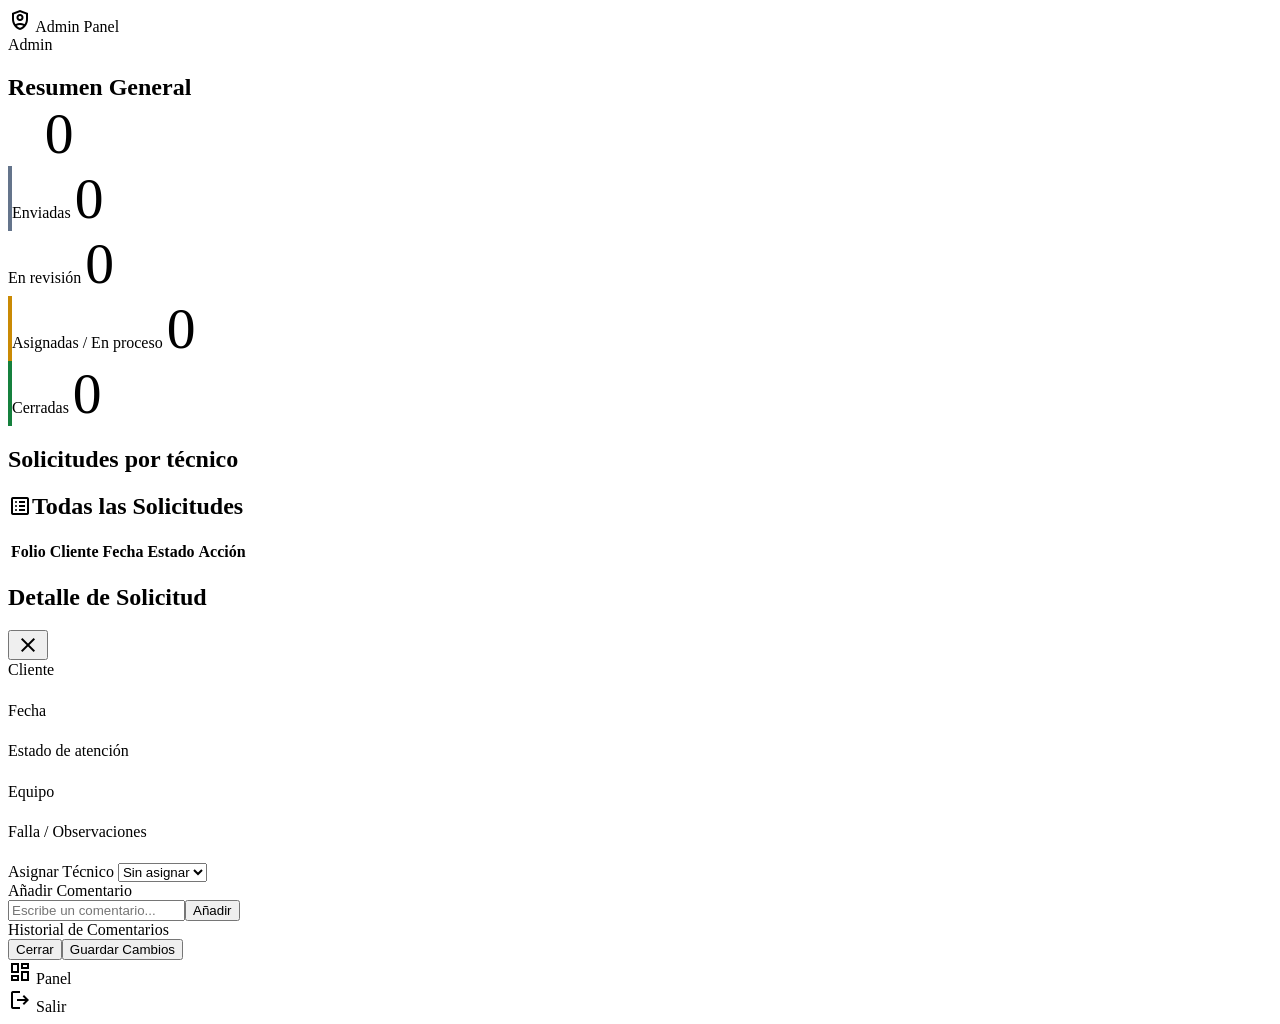
==== admin.html @ ce166efc "adding integrated version" ====
<!DOCTYPE html>
<html lang="es">
<head>
    <meta charset="utf-8"/>
    <meta content="width=device-width, initial-scale=1.0" name="viewport"/>
    <title>Panel Administrador | Cook &amp; Chill</title>
    <link href="https://fonts.googleapis.com/css2?family=Space+Grotesk:wght@300;400;500;600;700;900&amp;family=Inter:wght@300;400;500;600;700&amp;display=swap" rel="stylesheet"/>
    <link href="https://fonts.googleapis.com/css2?family=Material+Symbols+Outlined:wght,FILL@100..700,0..1&amp;display=swap" rel="stylesheet"/>
    <link rel="stylesheet" href="./assets/css/styles.css">
    <style>
        .header--app { position: sticky; top: 0; z-index: 50; }
    </style>
</head>
<body style="background-color: var(--color-background);">
    <header class="header header--app">
        <div class="header__inner container">
            <div class="header__brand">
                <span class="material-symbols-outlined" style="color: var(--color-primary);">shield_person</span>
                <span class="header__title" style="font-size: var(--text-lg); margin-left: var(--space-2);">Admin Panel</span>
            </div>
            <div class="header__actions" style="display: flex;">
                <span class="badge badge--gray-active" id="admin-name">Admin</span>
            </div>
        </div>
    </header>

    <main class="app-container">
        <div id="demo-json-banner" class="dashboard-card" style="display: none; margin-bottom: var(--space-4); padding: var(--space-4); background: #fef9c3; border: 1px solid #eab308; color: #713f12; font-size: 1.3rem; line-height: 1.45;">
            <strong>Solicitudes de demostración</strong> — Se muestran automáticamente los datos de <code style="background: rgba(255,255,255,0.6); padding: 0.1rem 0.4rem; border-radius: var(--radius-sm);">assets/data/demo-solicitudes.json</code> junto con las tuyas guardadas en el navegador. Los folios <strong>SOL-DEMO-</strong>* no se pueden editar aquí. Sin HTTP (servidor local) el archivo puede no cargarse.
        </div>
        <!-- Métricas -->
        <h2 class="form-label" style="margin-bottom: var(--space-4);">Resumen General</h2>
        <div class="dashboard-grid dashboard-grid--metrics" style="margin-bottom: var(--space-8);">
            <div class="dashboard-card dashboard-card--primary">
                <span class="form-label" style="color: rgba(255,255,255,0.8);">Total</span>
                <span class="dashboard-card__title" style="font-size: 3.6rem;" id="metric-total">0</span>
            </div>
            <div class="dashboard-card" style="border-left: 4px solid #64748b;">
                <span class="form-label">Enviadas</span>
                <span class="dashboard-card__title" style="font-size: 3.6rem;" id="metric-enviadas">0</span>
            </div>
            <div class="dashboard-card" style="border-left: 4px solid var(--color-error);">
                <span class="form-label">En revisión</span>
                <span class="dashboard-card__title" style="font-size: 3.6rem;" id="metric-en_revision">0</span>
            </div>
            <div class="dashboard-card" style="border-left: 4px solid #ca8a04;">
                <span class="form-label">Asignadas / En proceso</span>
                <span class="dashboard-card__title" style="font-size: 3.6rem;" id="metric-asignadas_proceso">0</span>
            </div>
            <div class="dashboard-card" style="border-left: 4px solid #15803d;">
                <span class="form-label">Cerradas</span>
                <span class="dashboard-card__title" style="font-size: 3.6rem;" id="metric-cerradas">0</span>
            </div>
        </div>

        <h2 class="form-label" style="margin-bottom: var(--space-4);">Solicitudes por técnico</h2>
        <div id="por-tecnico-wrap" class="dashboard-grid" style="margin-bottom: var(--space-8);"></div>

        <!-- Tabla Solicitudes -->
        <div class="dashboard-card">
            <div class="dashboard-card__header" style="justify-content: space-between;">
                <div style="display: flex; align-items: center; gap: var(--space-2);">
                    <span class="material-symbols-outlined" style="color: var(--color-primary);">list_alt</span>
                    <h2 class="dashboard-card__title">Todas las Solicitudes</h2>
                </div>
            </div>
            <div class="table-container">
                <table class="table">
                    <thead class="table__head">
                        <tr>
                            <th class="table__th">Folio</th>
                            <th class="table__th">Cliente</th>
                            <th class="table__th">Fecha</th>
                            <th class="table__th">Estado</th>
                            <th class="table__th">Acción</th>
                        </tr>
                    </thead>
                    <tbody class="table__body" id="solicitudes-tbody">
                        <!-- Llenado con JS -->
                    </tbody>
                </table>
            </div>
        </div>
    </main>

    <!-- Modal Detalles -->
    <div class="modal-overlay" id="modal-detalle">
        <div class="modal">
            <div class="modal__header">
                <h2 class="modal__title">Detalle de Solicitud <span id="modal-id" style="color: var(--color-primary);"></span></h2>
                <button class="modal__close material-symbols-outlined" onclick="UI.closeModal('modal-detalle')">close</button>
            </div>
            
            <div class="form-grid">
                <div class="form-group">
                    <label class="form-label">Cliente</label>
                    <p id="modal-cliente" style="font-weight: 500; font-size: 1.4rem;"></p>
                </div>
                <div class="form-group">
                    <label class="form-label">Fecha</label>
                    <p id="modal-fecha" style="font-weight: 500; font-size: 1.4rem;"></p>
                </div>
                <div class="form-group">
                    <label class="form-label">Estado de atención</label>
                    <p id="modal-estado-atencion" style="font-weight: 600; font-size: 1.4rem; color: var(--color-primary);"></p>
                </div>
                <div class="form-group form-group--full">
                    <label class="form-label">Equipo</label>
                    <p id="modal-equipo" style="font-weight: 700; font-size: 1.4rem; color: var(--color-secondary);"></p>
                </div>
                <div class="form-group form-group--full">
                    <label class="form-label">Falla / Observaciones</label>
                    <p id="modal-observaciones" style="font-weight: 400; font-size: 1.4rem; color: var(--color-zinc-600);"></p>
                </div>

                <div class="form-group form-group--full" id="modal-gps-group" style="display: none;">
                    <label class="form-label">Ubicación GPS</label>
                    <div id="modal-gps-container" style="background: var(--color-zinc-100); padding: var(--space-2); border-radius: var(--radius-md); font-size: 1.2rem; color: var(--color-zinc-700);"></div>
                </div>

                <div class="form-group form-group--full" id="modal-specs-group" style="display: none;">
                    <label class="form-label">Especificaciones Adicionales</label>
                    <div id="modal-specs" style="display: grid; grid-template-columns: 1fr 1fr; gap: 0.5rem; background: var(--color-zinc-50); padding: var(--space-3); border-radius: var(--radius-md); font-size: 1.2rem; color: var(--color-zinc-700);"></div>
                </div>

                <div class="form-group form-group--full" id="modal-fotos-group" style="display: none;">
                    <label class="form-label">Evidencia Fotográfica</label>
                    <div id="modal-fotos" style="display: flex; gap: var(--space-2); overflow-x: auto; padding-bottom: var(--space-2);"></div>
                </div>
                
                <hr class="form-group--full" style="border: none; border-top: 1px solid var(--color-zinc-200); margin: var(--space-4) 0;">
                
                <div class="form-group">
                    <label class="form-label form-label--primary">Asignar Técnico</label>
                    <select id="modal-tecnico" class="form-input form-select">
                        <option value="">Sin asignar</option>
                        <!-- Llenado con JS -->
                    </select>
                </div>
                
                <div class="form-group form-group--full">
                    <label class="form-label form-label--primary">Añadir Comentario</label>
                    <div style="display: flex; gap: var(--space-2);">
                        <input type="text" id="modal-nuevo-comentario" class="form-input" placeholder="Escribe un comentario...">
                        <button id="btn-add-comment" class="button button--primary">Añadir</button>
                    </div>
                </div>

                <div class="form-group form-group--full">
                    <label class="form-label">Historial de Comentarios</label>
                    <div id="modal-comentarios-list" style="background: var(--color-zinc-50); border: 1px solid var(--color-zinc-200); border-radius: var(--radius-lg); padding: var(--space-4); max-height: 20rem; overflow-y: auto;">
                        <!-- JS -->
                    </div>
                </div>
                
                <div class="form-group--full" style="display: flex; justify-content: space-between; gap: var(--space-4); margin-top: var(--space-4);">
                    <button type="button" id="btn-download-pdf-admin" class="button button--secondary" style="display: none; align-items: center; gap: 0.5rem; background-color: var(--color-zinc-800); color: white;"><span class="material-symbols-outlined">download</span> Descargar PDF</button>
                    <div style="display: flex; gap: var(--space-4);">
                        <button class="button button--white" onclick="UI.closeModal('modal-detalle')">Cerrar</button>
                        <button id="btn-save-asignacion" class="button button--primary button--primary-shadow">Guardar Cambios</button>
                    </div>
                </div>
            </div>
        </div>
    </div>

    <!-- BottomNavBar -->
    <nav class="bottom-nav">
        <div class="bottom-nav__item bottom-nav__item--active">
            <span class="material-symbols-outlined bottom-nav__icon">dashboard</span>
            <span class="bottom-nav__label">Panel</span>
        </div>
        <div class="bottom-nav__item" id="nav-logout">
            <span class="material-symbols-outlined bottom-nav__icon">logout</span>
            <span class="bottom-nav__label">Salir</span>
        </div>
    </nav>

    <script src="./assets/js/app.js"></script>
    <script src="./assets/js/demo-json-loader.js"></script>
    <script src="./assets/js/solicitudes.js"></script>
    <script src="./assets/js/ui.js"></script>
    <script>
        document.addEventListener('DOMContentLoaded', async () => {
            await window.CC_demoJsonReady;

            const session = db.requireAuth('ADMIN');
            if (!session) return;

            const banner = document.getElementById('demo-json-banner');
            if (banner && SolicitudesManager.esDemoArchivoCargado()) {
                banner.style.display = 'block';
            }

            document.getElementById('admin-name').textContent = session.nombre;

            let currentSolId = null;

            function renderPorTecnico() {
                const wrap = document.getElementById('por-tecnico-wrap');
                if (!wrap) return;
                UI.clearElement(wrap);
                const usuariosList = Array.isArray(db.get(DB_KEYS.USUARIOS)) ? db.get(DB_KEYS.USUARIOS) : [];
                const tecnicos = usuariosList.filter((u) => u.rol === 'TECNICO');
                const all = SolicitudesManager.getAll();
                if (tecnicos.length === 0) {
                    const p = document.createElement('p');
                    p.className = 'form-label';
                    p.style.color = 'var(--color-zinc-500)';
                    p.textContent = 'No hay técnicos registrados.';
                    wrap.appendChild(p);
                    return;
                }
                tecnicos.forEach((t) => {
                    const asignadas = all.filter((s) => String(s.tecnico_id) === String(t.id));
                    const card = document.createElement('div');
                    card.className = 'dashboard-card';
                    const h3 = document.createElement('h3');
                    h3.className = 'dashboard-card__title';
                    h3.textContent = t.nombre;
                    const count = document.createElement('p');
                    count.style.fontSize = '1.4rem';
                    count.style.margin = '0';
                    count.textContent = `Asignadas: ${asignadas.length}`;
                    const ul = document.createElement('ul');
                    ul.style.fontSize = '1.2rem';
                    ul.style.margin = '0';
                    ul.style.paddingLeft = '1.6rem';
                    asignadas.slice(0, 8).forEach((s) => {
                        const li = document.createElement('li');
                        li.textContent = `${s.id} — ${s.cliente} (${UI.formatEstadoAtencion(s.estado)})`;
                        ul.appendChild(li);
                    });
                    card.appendChild(h3);
                    card.appendChild(count);
                    card.appendChild(ul);
                    wrap.appendChild(card);
                });
            }

            function loadDashboard() {
                SolicitudesManager.promoteEnviasARevision();
                const metrics = SolicitudesManager.getMetrics();
                UI.renderMetrics(metrics, 'metric');
                const solicitudes = SolicitudesManager.getAll();
                UI.renderSolicitudesTable('solicitudes-tbody', solicitudes, openDetalle);
                renderPorTecnico();
            }

            function fillTecnicosSelect(select, sol) {
                UI.clearElement(select);
                const def = document.createElement('option');
                def.value = '';
                def.textContent = 'Sin asignar';
                select.appendChild(def);
                const usuariosList = Array.isArray(db.get(DB_KEYS.USUARIOS)) ? db.get(DB_KEYS.USUARIOS) : [];
                const tecnicos = usuariosList.filter((u) => u.rol === 'TECNICO');
                tecnicos.forEach((t) => {
                    const opt = document.createElement('option');
                    opt.value = String(t.id);
                    opt.textContent = t.nombre;
                    if (String(sol.tecnico_id) === String(t.id)) opt.selected = true;
                    select.appendChild(opt);
                });
            }

            function openDetalle(sol) {
                currentSolId = sol.id;
                UI.fillModalData(sol, 'modal');
                const select = document.getElementById('modal-tecnico');
                fillTecnicosSelect(select, sol);
                renderComentarios(sol.comentarios);

                const btnPdf = document.getElementById('btn-download-pdf-admin');
                if (sol.pdf_document) {
                    btnPdf.style.display = 'flex';
                    btnPdf.onclick = () => UI.downloadSolicitudPdf(sol.pdf_document, sol);
                } else {
                    btnPdf.style.display = 'none';
                }

                UI.openModal('modal-detalle');
            }

            function renderComentarios(comentarios) {
                const list = document.getElementById('modal-comentarios-list');
                UI.clearElement(list);
                if (!comentarios || comentarios.length === 0) {
                    const p = document.createElement('p');
                    p.style.color = 'var(--color-zinc-400)';
                    p.style.fontSize = '1.2rem';
                    p.textContent = 'No hay comentarios';
                    list.appendChild(p);
                    return;
                }
                comentarios.forEach((c) => {
                    const block = document.createElement('div');
                    block.style.marginBottom = '1rem';
                    block.style.borderBottom = '1px solid var(--color-zinc-200)';
                    block.style.paddingBottom = '0.5rem';
                    const meta = document.createElement('div');
                    meta.style.fontSize = '1rem';
                    meta.style.color = 'var(--color-zinc-500)';
                    const strong = document.createElement('strong');
                    strong.style.color = 'var(--color-primary)';
                    strong.textContent = c.autor;
                    meta.appendChild(strong);
                    meta.appendChild(document.createTextNode(' — ' + c.fecha));
                    const body = document.createElement('div');
                    body.style.fontSize = '1.4rem';
                    body.style.color = 'var(--color-zinc-800)';
                    body.textContent = c.texto;
                    block.appendChild(meta);
                    block.appendChild(body);
                    list.appendChild(block);
                });
            }

            document.getElementById('btn-add-comment').addEventListener('click', () => {
                const input = document.getElementById('modal-nuevo-comentario');
                if (input.value.trim() && currentSolId) {
                    if (SolicitudesManager.esSolicitudDemoArchivo(currentSolId)) {
                        UI.showToast('Los folios de demostración (SOL-DEMO-*) vienen del archivo JSON y no se pueden modificar aquí.', true);
                        return;
                    }
                    const ok = SolicitudesManager.addComentario(currentSolId, input.value.trim(), session.nombre);
                    if (!ok) {
                        UI.showToast('No se pudo guardar el comentario.', true);
                        return;
                    }
                    input.value = '';
                    const sol = SolicitudesManager.getById(currentSolId);
                    renderComentarios(sol.comentarios);
                }
            });

            document.getElementById('btn-save-asignacion').addEventListener('click', () => {
                const select = document.getElementById('modal-tecnico');
                const raw = select.value;
                const tecId = raw === '' ? null : Number(raw);
                if (!currentSolId) return;
                if (SolicitudesManager.esSolicitudDemoArchivo(currentSolId)) {
                    UI.showToast('Los folios SOL-DEMO-* son solo lectura (archivo demo-solicitudes.json).', true);
                    return;
                }
                const sol = SolicitudesManager.getById(currentSolId);
                const updateData = { tecnico_id: tecId };
                if (tecId !== null) {
                    if (sol.estado === 'ENVIADA' || sol.estado === 'EN_REVISION' || sol.estado === 'PENDIENTE') {
                        updateData.estado = 'ASIGNADA';
                    }
                } else if (sol.estado === 'ASIGNADA' || sol.estado === 'EN_PROCESO' || sol.estado === 'ASIGNADO') {
                    updateData.estado = 'EN_REVISION';
                }
                try {
                    SolicitudesManager.update(currentSolId, updateData);
                } catch (err) {
                    UI.showToast('No se pudo guardar. Comprueba el espacio del navegador.', true);
                    return;
                }
                UI.showToast('Cambios guardados.');
                UI.closeModal('modal-detalle');
                loadDashboard();
            });

            loadDashboard();
        });
    </script>
</body>
</html>
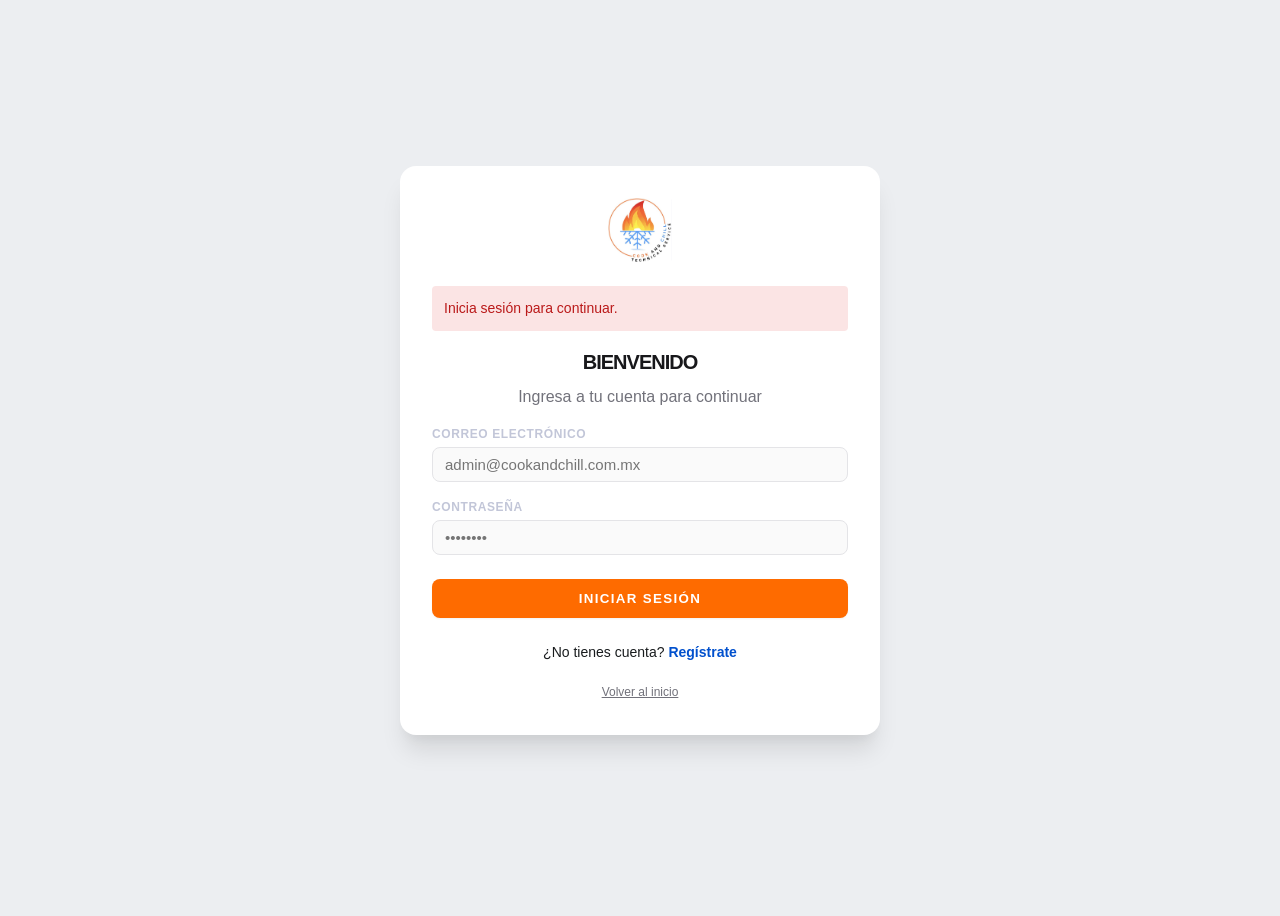
==== commit 0b16a821: "fixing CSS" ====
--- a/admin.html
+++ b/admin.html
@@ -6,7 +6,7 @@
     <title>Panel Administrador | Cook &amp; Chill</title>
     <link href="https://fonts.googleapis.com/css2?family=Space+Grotesk:wght@300;400;500;600;700;900&amp;family=Inter:wght@300;400;500;600;700&amp;display=swap" rel="stylesheet"/>
     <link href="https://fonts.googleapis.com/css2?family=Material+Symbols+Outlined:wght,FILL@100..700,0..1&amp;display=swap" rel="stylesheet"/>
-    <link rel="stylesheet" href="./assets/css/styles.css">
+    <link rel="stylesheet" href="./Assets/css/styles.css">
     <style>
         .header--app { position: sticky; top: 0; z-index: 50; }
     </style>
@@ -26,7 +26,7 @@
 
     <main class="app-container">
         <div id="demo-json-banner" class="dashboard-card" style="display: none; margin-bottom: var(--space-4); padding: var(--space-4); background: #fef9c3; border: 1px solid #eab308; color: #713f12; font-size: 1.3rem; line-height: 1.45;">
-            <strong>Solicitudes de demostración</strong> — Se muestran automáticamente los datos de <code style="background: rgba(255,255,255,0.6); padding: 0.1rem 0.4rem; border-radius: var(--radius-sm);">assets/data/demo-solicitudes.json</code> junto con las tuyas guardadas en el navegador. Los folios <strong>SOL-DEMO-</strong>* no se pueden editar aquí. Sin HTTP (servidor local) el archivo puede no cargarse.
+            <strong>Solicitudes de demostración</strong> — Se muestran automáticamente los datos de <code style="background: rgba(255,255,255,0.6); padding: 0.1rem 0.4rem; border-radius: var(--radius-sm);">Assets/data/demo-solicitudes.json</code> junto con las tuyas guardadas en el navegador. Los folios <strong>SOL-DEMO-</strong>* no se pueden editar aquí. Sin HTTP (servidor local) el archivo puede no cargarse.
         </div>
         <!-- Métricas -->
         <h2 class="form-label" style="margin-bottom: var(--space-4);">Resumen General</h2>
@@ -176,10 +176,10 @@
         </div>
     </nav>
 
-    <script src="./assets/js/app.js"></script>
-    <script src="./assets/js/demo-json-loader.js"></script>
-    <script src="./assets/js/solicitudes.js"></script>
-    <script src="./assets/js/ui.js"></script>
+    <script src="./Assets/js/app.js"></script>
+    <script src="./Assets/js/demo-json-loader.js"></script>
+    <script src="./Assets/js/solicitudes.js"></script>
+    <script src="./Assets/js/ui.js"></script>
     <script>
         document.addEventListener('DOMContentLoaded', async () => {
             await window.CC_demoJsonReady;
--- a/Assets/css/styles.css
+++ b/Assets/css/styles.css
@@ -0,0 +1,2168 @@
+/* 
+  ========================================
+  COOK & CHILL - STYLES
+  Architecture: BEM
+  ========================================
+*/
+
+/* --- 1. Variables & Design Tokens --- */
+:root {
+  /* Colors */
+  --color-primary: #0050cd;
+  --color-secondary: #fe6b00;
+  --color-accent-red: #e60000;
+  --color-accent-yellow: #ffcc00;
+  --color-on-error: #ffffff;
+  --color-surface-container-lowest: #ffffff;
+  --color-inverse-primary: #b3c5ff;
+  --color-on-background: #191c1e;
+  --color-outline-variant: #c2c6d8;
+  --color-primary-fixed: #dbe1ff;
+  --color-background: #f7f9fc;
+  --color-secondary-container: #fe6b00;
+  --color-on-primary: #ffffff;
+  --color-surface-bright: #f7f9fc;
+  --color-primary-container: #0050cd;
+  --color-surface-container: #eceef1;
+  --color-on-surface-variant: #424656;
+  --color-surface-variant: #e0e3e6;
+  --color-error: #ba1a1a;
+  --color-on-surface: #191c1e;
+  --color-surface: #f7f9fc;
+
+  /* Zinc Palette (Tailwind approximation) */
+  --color-zinc-50: #fafafa;
+  --color-zinc-100: #f4f4f5;
+  --color-zinc-200: #e4e4e7;
+  --color-zinc-300: #d4d4d8;
+  --color-zinc-400: #a1a1aa;
+  --color-zinc-500: #71717a;
+  --color-zinc-600: #52525b;
+  --color-zinc-700: #3f3f46;
+  --color-zinc-800: #27272a;
+  --color-zinc-900: #18181b;
+  --color-zinc-950: #09090b;
+  --color-white: #ffffff;
+
+  /* Typography */
+  --font-family-sans: 'Inter', sans-serif;
+  --font-family-display: 'Space Grotesk', sans-serif;
+  --font-family-icon: 'Material Symbols Outlined';
+
+  /* Font Sizes (base 10px -> 1rem = 10px) */
+  --text-xs: 1.2rem;
+  --text-sm: 1.4rem;
+  --text-base: 1.6rem;
+  --text-lg: 1.8rem;
+  --text-xl: 2.0rem;
+  --text-2xl: 2.4rem;
+  --text-3xl: 3.0rem;
+  --text-4xl: 3.6rem;
+  --text-5xl: 4.8rem;
+  --text-6xl: 6.0rem;
+
+  /* Spacing */
+  --space-1: 0.4rem;
+  --space-2: 0.8rem;
+  --space-3: 1.2rem;
+  --space-4: 1.6rem;
+  --space-5: 2.0rem;
+  --space-6: 2.4rem;
+  --space-8: 3.2rem;
+  --space-10: 4.0rem;
+  --space-12: 4.8rem;
+  --space-16: 6.4rem;
+  --space-20: 8.0rem;
+  --space-24: 9.6rem;
+
+  /* Landing / layout: mismo margen horizontal en todo el sitio (container, footer, etc.) */
+  --page-gutter-x: var(--space-6);
+
+  /* Border Radius */
+  --radius-sm: 0.2rem;
+  --radius-md: 0.4rem;
+  --radius-lg: 0.8rem;
+  --radius-xl: 1.2rem;
+  --radius-2xl: 1.6rem;
+  --radius-full: 9999px;
+
+  /* Shadows */
+  --shadow-sm: 0 1px 2px 0 rgba(0, 0, 0, 0.05);
+  --shadow-md: 0 4px 6px -1px rgba(0, 0, 0, 0.1), 0 2px 4px -1px rgba(0, 0, 0, 0.06);
+  --shadow-lg: 0 10px 15px -3px rgba(0, 0, 0, 0.1), 0 4px 6px -2px rgba(0, 0, 0, 0.05);
+  --shadow-xl: 0 20px 25px -5px rgba(0, 0, 0, 0.1), 0 10px 10px -5px rgba(0, 0, 0, 0.04);
+  --shadow-2xl: 0 25px 50px -12px rgba(0, 0, 0, 0.25);
+  --shadow-industrial: 4px 4px 0px 0px rgba(254, 107, 0, 0.15);
+
+  /* Transitions */
+  --transition-fast: 150ms ease;
+  --transition-normal: 300ms ease;
+  --transition-slow: 500ms ease;
+  --transition-xslow: 700ms ease;
+}
+
+/* --- 2. Base & Reset --- */
+*, *::before, *::after {
+  box-sizing: border-box;
+  margin: 0;
+  padding: 0;
+}
+
+html {
+  font-size: 62.5%; /* 1rem = 10px */
+  scroll-behavior: smooth;
+}
+
+@media (min-width: 768px) {
+  :root {
+    --page-gutter-x: var(--space-10);
+  }
+}
+
+@media (min-width: 1024px) {
+  :root {
+    --page-gutter-x: var(--space-12);
+  }
+}
+
+body {
+  font-family: var(--font-family-sans);
+  background-color: var(--color-background);
+  color: var(--color-on-background);
+  font-size: var(--text-base);
+  line-height: 1.5;
+  overflow-x: hidden;
+  -webkit-font-smoothing: antialiased;
+}
+
+a {
+  text-decoration: none;
+  color: inherit;
+}
+
+button {
+  background: none;
+  border: none;
+  cursor: pointer;
+  font-family: inherit;
+}
+
+ul, ol {
+  list-style: none;
+}
+
+img {
+  max-width: 100%;
+  display: block;
+}
+
+/* Typography Classes */
+.text-gradient {
+  background: linear-gradient(135deg, var(--color-secondary), var(--color-accent-red));
+  -webkit-background-clip: text;
+  -webkit-text-fill-color: transparent;
+}
+
+.material-symbols-outlined {
+  font-family: var(--font-family-icon);
+  font-weight: normal;
+  font-style: normal;
+  font-size: 2.4rem;
+  line-height: 1;
+  letter-spacing: normal;
+  text-transform: none;
+  display: inline-block;
+  white-space: nowrap;
+  word-wrap: normal;
+  direction: ltr;
+  font-feature-settings: 'liga';
+  -webkit-font-smoothing: antialiased;
+  font-variation-settings: 'FILL' 0, 'wght' 400, 'GRAD' 0, 'opsz' 24;
+}
+
+/* --- 3. Layout --- */
+.container {
+  max-width: 128rem;
+  margin: 0 auto;
+  padding-left: var(--page-gutter-x);
+  padding-right: var(--page-gutter-x);
+  width: 100%;
+}
+
+.grid-cols-2 { display: grid; grid-template-columns: repeat(2, 1fr); }
+.grid-cols-4 { display: grid; grid-template-columns: repeat(4, 1fr); }
+.grid-cols-12 { display: grid; grid-template-columns: repeat(12, 1fr); }
+
+/* --- 4. BEM Components --- */
+
+/* Header */
+.header {
+  background-color: var(--color-white);
+  position: sticky;
+  top: 0;
+  z-index: 50;
+  border-bottom: 1px solid var(--color-zinc-200);
+  box-shadow: var(--shadow-sm);
+  transition: all var(--transition-normal);
+  width: 100%;
+}
+
+.header__inner {
+  display: flex;
+  justify-content: space-between;
+  align-items: center;
+  height: 8rem;
+}
+
+.header__brand {
+  display: flex;
+  align-items: center;
+  gap: var(--space-3);
+  z-index: 20;
+  position: relative;
+}
+
+.header__logo {
+  height: 4rem;
+  width: 4rem;
+  object-fit: contain;
+}
+
+.header__title {
+  font-size: var(--text-lg);
+  font-weight: 900;
+  letter-spacing: -0.05em;
+  color: var(--color-zinc-900);
+  font-family: var(--font-family-display);
+  text-transform: uppercase;
+}
+
+@media (min-width: 768px) {
+  .header__logo { height: 4.8rem; width: 4.8rem; }
+  .header__title { font-size: var(--text-xl); }
+}
+
+.header__nav {
+  display: none;
+}
+
+.header__nav-link {
+  color: var(--color-zinc-600);
+  transition: color var(--transition-fast);
+}
+
+.header__nav-link:hover,
+.header__nav-link--active {
+  color: var(--color-secondary);
+}
+
+.header__nav-link--active {
+  border-bottom: 2px solid var(--color-secondary);
+  padding-bottom: 0.4rem;
+}
+
+.header__actions {
+  display: none;
+}
+
+.header__contact {
+  display: flex;
+  align-items: center;
+  gap: var(--space-2);
+  color: var(--color-primary);
+  font-weight: 700;
+  transition: color var(--transition-fast);
+}
+
+.header__contact:hover {
+  color: var(--color-secondary);
+}
+
+.header__mobile-btn {
+  display: flex;
+  align-items: center;
+  justify-content: center;
+  padding: var(--space-2);
+  color: var(--color-zinc-900);
+  z-index: 20;
+  position: relative;
+  margin-left: auto;
+  background: transparent;
+  border: none;
+  cursor: pointer;
+  border-radius: var(--radius-md);
+}
+
+.header__mobile-btn:hover {
+  background-color: var(--color-zinc-100);
+}
+
+.header__mobile-btn:focus-visible {
+  outline: 2px solid var(--color-secondary);
+  outline-offset: 2px;
+}
+
+.header__mobile-menu {
+  display: none;
+  flex-direction: column;
+  background-color: var(--color-white);
+  border-top: 1px solid var(--color-zinc-200);
+  position: absolute;
+  top: 8rem;
+  left: 0;
+  width: 100%;
+  box-shadow: var(--shadow-lg);
+  z-index: 10;
+  transform-origin: top;
+  transition: all var(--transition-normal);
+}
+
+.header__mobile-menu--active {
+  display: flex;
+}
+
+.header__mobile-nav {
+  display: flex;
+  flex-direction: column;
+  padding: var(--space-6);
+  gap: var(--space-6);
+  font-family: var(--font-family-display);
+  letter-spacing: -0.02em;
+  font-size: var(--text-base);
+  font-weight: 600;
+  text-transform: uppercase;
+}
+
+.header__mobile-link {
+  color: var(--color-zinc-600);
+  border-bottom: 1px solid var(--color-zinc-100);
+  padding-bottom: var(--space-2);
+  transition: color var(--transition-fast);
+}
+
+.header__mobile-link:hover,
+.header__mobile-link--active {
+  color: var(--color-secondary);
+}
+
+.header__mobile-actions {
+  display: flex;
+  flex-direction: column;
+  padding: var(--space-6);
+  gap: var(--space-4);
+  background-color: var(--color-zinc-50);
+  border-top: 1px solid var(--color-zinc-200);
+}
+
+.header__mobile-contact {
+  display: flex;
+  align-items: center;
+  justify-content: center;
+  gap: var(--space-2);
+  color: var(--color-primary);
+  font-weight: 700;
+  font-size: var(--text-lg);
+}
+
+/* Buttons */
+.button {
+  display: inline-flex;
+  align-items: center;
+  justify-content: center;
+  gap: var(--space-2);
+  padding: 1.2rem 2.4rem;
+  border-radius: var(--radius-lg);
+  font-family: var(--font-family-display);
+  text-transform: uppercase;
+  font-weight: 600;
+  letter-spacing: 0.1em;
+  transition: all var(--transition-normal);
+  text-align: center;
+}
+
+.button--primary {
+  background-color: var(--color-secondary);
+  color: var(--color-white);
+  box-shadow: var(--shadow-sm);
+}
+
+.button--primary:hover {
+  background-color: #e66000;
+}
+
+.button--primary-shadow {
+  box-shadow: var(--shadow-industrial);
+}
+
+.button--primary-shadow:hover {
+  transform: translate(0.4rem, 0.4rem);
+  box-shadow: none;
+}
+
+.button--outline {
+  border: 2px solid rgba(255, 255, 255, 0.3);
+  color: var(--color-white);
+  backdrop-filter: blur(4px);
+}
+
+.button--outline:hover {
+  background-color: rgba(255, 255, 255, 0.1);
+}
+
+.button--white {
+  background-color: var(--color-white);
+  color: var(--color-primary);
+  box-shadow: var(--shadow-xl);
+}
+
+.button--white:hover {
+  transform: translateY(-0.4rem);
+  box-shadow: var(--shadow-2xl);
+}
+
+.button--full {
+  width: 100%;
+}
+
+.button--large {
+  padding: 1.6rem 3.2rem;
+  font-size: var(--text-sm);
+}
+
+@media (min-width: 768px) {
+  .button--large {
+    font-size: var(--text-base);
+    padding: 2.0rem 4.8rem;
+  }
+}
+
+/* Hero Section */
+.hero {
+  position: relative;
+  min-height: 50rem;
+  display: flex;
+  align-items: center;
+  overflow: hidden;
+}
+
+@media (min-width: 768px) {
+  .hero { min-height: 70rem; }
+}
+
+@media (min-width: 1024px) {
+  .hero { min-height: 75.1rem; }
+}
+
+.hero__bg {
+  position: absolute;
+  inset: 0;
+  z-index: 0;
+}
+
+.hero__bg-img {
+  width: 100%;
+  height: 100%;
+  object-fit: cover;
+  filter: brightness(0.5);
+}
+
+.hero__bg-overlay {
+  position: absolute;
+  inset: 0;
+  background: linear-gradient(to top, rgba(9, 9, 11, 0.9), transparent);
+}
+
+@media (min-width: 768px) {
+  .hero__bg-overlay {
+    background: linear-gradient(to right, rgba(9, 9, 11, 0.9), rgba(9, 9, 11, 0.4), transparent);
+  }
+}
+
+.hero__content {
+  position: relative;
+  z-index: 10;
+  width: 100%;
+  margin-top: var(--space-12);
+}
+
+@media (min-width: 768px) {
+  .hero__content { margin-top: 0; }
+}
+
+.hero__inner {
+  max-width: 76.8rem;
+  display: flex;
+  flex-direction: column;
+  gap: var(--space-4);
+}
+
+@media (min-width: 768px) {
+  .hero__inner { gap: var(--space-6); }
+}
+
+.hero__tag {
+  color: var(--color-secondary);
+  font-weight: 700;
+  text-transform: uppercase;
+  letter-spacing: 0.1em;
+  border-left: 4px solid var(--color-secondary);
+  padding: 0 var(--space-3);
+  font-size: var(--text-xs);
+}
+
+@media (min-width: 768px) {
+  .hero__tag {
+    letter-spacing: 0.2em;
+    padding: 0 var(--space-4);
+    font-size: var(--text-sm);
+  }
+}
+
+.hero__title {
+  color: var(--color-white);
+  font-family: var(--font-family-display);
+  font-size: 3.6rem;
+  font-weight: 700;
+  line-height: 1.1;
+  text-wrap: balance;
+}
+
+.hero__title-highlight {
+  color: var(--color-secondary);
+}
+
+@media (min-width: 640px) { .hero__title { font-size: 4.8rem; } }
+@media (min-width: 768px) { .hero__title { font-size: 5.6rem; } }
+@media (min-width: 1024px) { .hero__title { font-size: 6.4rem; } }
+
+.hero__desc {
+  color: var(--color-zinc-300);
+  font-size: var(--text-base);
+  margin-top: var(--space-2);
+}
+
+@media (min-width: 768px) {
+  .hero__desc {
+    font-size: var(--text-lg);
+    margin-top: 0;
+  }
+}
+
+@media (min-width: 1024px) {
+  .hero__desc { font-size: var(--text-xl); }
+}
+
+.hero__actions {
+  display: flex;
+  flex-direction: column;
+  gap: var(--space-4);
+  margin-top: var(--space-6);
+  margin-bottom: var(--space-5);
+}
+
+@media (min-width: 640px) {
+  .hero__actions {
+    flex-direction: row;
+    flex-wrap: wrap;
+    align-items: center;
+  }
+}
+
+@media (min-width: 768px) {
+  .hero__actions { margin-top: var(--space-4); margin-bottom: 0; }
+}
+
+/* Brands Section */
+.brands {
+  background-color: var(--color-surface-container-lowest);
+  padding: var(--space-10) 0;
+  border-top: 1px solid rgba(194, 198, 216, 0.3);
+  border-bottom: 1px solid rgba(194, 198, 216, 0.3);
+}
+
+@media (min-width: 768px) {
+  .brands { padding: var(--space-16) 0; }
+}
+
+.brands__title {
+  text-align: center;
+  color: var(--color-outline-variant);
+  font-size: 1.2rem;
+  font-weight: 700;
+  text-transform: uppercase;
+  letter-spacing: 0.1em;
+  margin-bottom: var(--space-8);
+}
+
+@media (min-width: 768px) {
+  .brands__title { margin-bottom: var(--space-10); }
+}
+
+.brands__img-container {
+  display: flex;
+  justify-content: center;
+  align-items: center;
+  padding: 0 var(--space-2);
+  transition: filter var(--transition-slow);
+}
+
+.brands__img {
+  width: 100%;
+  max-width: 89.6rem; /* 4xl */
+  height: auto;
+  object-fit: contain;
+  border-radius: 1.5rem;
+  border: 10px solid var(--color-white);
+  box-shadow: var(--shadow-xl);
+  transition: all var(--transition-normal);
+}
+
+.brands__img:hover {
+  box-shadow: var(--shadow-2xl);
+  transform: scale(1.05);
+}
+
+@media (min-width: 768px) {
+  .brands__img-container { padding: 0; }
+}
+
+/* Equipment Section */
+.equipment {
+  padding: var(--space-16) 0;
+  background-color: var(--color-white);
+}
+
+@media (min-width: 768px) {
+  .equipment { padding: var(--space-24) 0; }
+}
+
+.equipment__header {
+  display: flex;
+  flex-direction: column;
+  align-items: center;
+  text-align: center;
+  margin-bottom: var(--space-10);
+}
+
+@media (min-width: 768px) {
+  .equipment__header { margin-bottom: var(--space-16); }
+}
+
+.equipment__title {
+  font-family: var(--font-family-display);
+  color: var(--color-on-background);
+  font-size: 2.4rem;
+  font-weight: 600;
+  text-transform: uppercase;
+  letter-spacing: -0.02em;
+  margin-bottom: var(--space-3);
+}
+
+@media (min-width: 768px) {
+  .equipment__title { font-size: 3.0rem; margin-bottom: var(--space-4); }
+}
+
+.equipment__divider {
+  width: 6.4rem;
+  height: 0.6rem;
+  background-color: var(--color-secondary);
+  margin-bottom: var(--space-5);
+}
+
+@media (min-width: 768px) {
+  .equipment__divider { width: 8.0rem; margin-bottom: var(--space-6); }
+}
+
+.equipment__desc {
+  max-width: 67.2rem; /* 2xl */
+  color: var(--color-on-surface-variant);
+  font-size: var(--text-sm);
+}
+
+@media (min-width: 768px) {
+  .equipment__desc { font-size: var(--text-base); }
+}
+
+.equipment__catalog-wrap {
+  position: relative;
+}
+
+.equipment__catalog-img-container {
+  background-color: var(--color-zinc-50);
+  border-radius: var(--radius-2xl);
+  padding: var(--space-4);
+  border: 1px solid rgba(194, 198, 216, 0.3);
+  display: flex;
+  justify-content: center;
+  overflow: hidden;
+}
+
+@media (min-width: 768px) {
+  .equipment__catalog-img-container { padding: var(--space-8); }
+}
+
+.equipment__catalog-img {
+  width: 100%;
+  max-width: 89.6rem;
+  height: auto;
+  object-fit: contain;
+  transition: transform var(--transition-slow);
+}
+
+.equipment__catalog-wrap:hover .equipment__catalog-img {
+  transform: scale(1.02);
+}
+
+.equipment__grid {
+  display: grid;
+  grid-template-columns: repeat(2, 1fr);
+  gap: var(--space-3);
+  margin-top: var(--space-6);
+}
+
+@media (min-width: 768px) {
+  .equipment__grid { gap: var(--space-4); margin-top: var(--space-8); }
+}
+
+@media (min-width: 1024px) {
+  .equipment__grid { grid-template-columns: repeat(4, 1fr); }
+}
+
+.equipment__item {
+  background-color: var(--color-surface-container);
+  padding: var(--space-3);
+  border-radius: var(--radius-lg);
+  text-align: center;
+  font-weight: 700;
+  font-size: 1.0rem;
+  text-transform: uppercase;
+  letter-spacing: 0.1em;
+  color: var(--color-zinc-600);
+  display: flex;
+  align-items: center;
+  justify-content: center;
+}
+
+@media (min-width: 768px) {
+  .equipment__item { padding: var(--space-4); font-size: var(--text-xs); }
+}
+
+/* Services Bento: solo vertical; el horizontal lo aporta .container (mismo elemento) */
+.services {
+  padding-top: var(--space-16);
+  padding-bottom: var(--space-16);
+}
+
+@media (min-width: 768px) {
+  .services {
+    padding-top: var(--space-24);
+    padding-bottom: var(--space-24);
+  }
+}
+
+.services__grid {
+  display: grid;
+  grid-template-columns: 1fr;
+  gap: var(--space-8);
+}
+
+@media (min-width: 1024px) {
+  .services__grid {
+    grid-template-columns: repeat(12, 1fr);
+    gap: var(--space-12);
+  }
+}
+
+@media (min-width: 1280px) {
+  .services__grid { gap: var(--space-24); }
+}
+
+.services__info {
+  display: flex;
+  flex-direction: column;
+  justify-content: center;
+  margin-top: var(--space-8);
+  order: 2;
+}
+
+@media (min-width: 1024px) {
+  .services__info { grid-column: span 5; order: 1; margin-top: 0; }
+}
+
+.services__logo {
+  width: 8rem;
+  height: 8rem;
+  margin-bottom: var(--space-6);
+}
+
+@media (min-width: 768px) {
+  .services__logo { width: 9.6rem; height: 9.6rem; margin-bottom: var(--space-8); }
+}
+
+.services__title {
+  font-family: var(--font-family-display);
+  font-size: 2.4rem;
+  font-weight: 600;
+  color: var(--color-on-background);
+  margin-bottom: var(--space-4);
+  line-height: 1.2;
+}
+
+@media (min-width: 768px) {
+  .services__title { font-size: 3.0rem; margin-bottom: var(--space-6); }
+}
+
+.services__divider {
+  width: 6.4rem;
+  height: 0.4rem;
+  background-color: var(--color-secondary);
+  margin-bottom: var(--space-6);
+}
+
+@media (min-width: 768px) {
+  .services__divider { margin-bottom: var(--space-8); }
+}
+
+.services__desc {
+  font-size: var(--text-base);
+  color: var(--color-on-surface-variant);
+  margin-bottom: var(--space-4);
+}
+
+@media (min-width: 768px) {
+  .services__desc { margin-bottom: var(--space-6); }
+}
+
+.services__quote {
+  font-size: var(--text-base);
+  color: var(--color-on-surface-variant);
+  font-style: italic;
+  border-left: 2px solid var(--color-zinc-200);
+  padding-left: var(--space-4);
+  padding-top: var(--space-1);
+  padding-bottom: var(--space-1);
+}
+
+.services__cards {
+  display: grid;
+  grid-template-columns: 1fr;
+  gap: var(--space-4);
+  order: 1;
+}
+
+@media (min-width: 768px) {
+  .services__cards { grid-template-columns: repeat(2, 1fr); gap: var(--space-6); }
+}
+
+@media (min-width: 1024px) {
+  .services__cards { grid-column: span 7; order: 2; }
+}
+
+.card {
+  background-color: var(--color-white);
+  border: 1px solid var(--color-outline-variant);
+  border-radius: var(--radius-xl);
+  padding: var(--space-6);
+  box-shadow: var(--shadow-industrial);
+  display: flex;
+  flex-direction: column;
+  gap: var(--space-4);
+  transition: transform var(--transition-normal);
+}
+
+.card:hover {
+  transform: translateY(-0.4rem);
+}
+
+@media (min-width: 768px) {
+  .card { padding: var(--space-8); }
+}
+
+.card__icon-wrap {
+  width: 4.8rem;
+  height: 4.8rem;
+  display: flex;
+  align-items: center;
+  justify-content: center;
+  border-radius: var(--radius-lg);
+}
+
+.card__icon-wrap--secondary { background-color: rgba(254, 107, 0, 0.1); }
+.card__icon-wrap--red { background-color: rgba(230, 0, 0, 0.1); }
+.card__icon-wrap--white { background-color: rgba(255, 255, 255, 0.1); }
+
+.card__icon { font-size: 3.0rem; }
+.card__icon--secondary { color: var(--color-secondary); }
+.card__icon--red { color: var(--color-accent-red); }
+
+.card__title {
+  font-family: var(--font-family-display);
+  font-size: var(--text-lg);
+  font-weight: 600;
+  text-transform: uppercase;
+}
+
+@media (min-width: 768px) {
+  .card__title { font-size: var(--text-xl); }
+}
+
+.card__subtitle {
+  color: var(--color-accent-red);
+  font-size: var(--text-xs);
+  font-weight: 700;
+  letter-spacing: -0.05em;
+  text-transform: uppercase;
+  margin-top: -1.2rem;
+}
+
+.card__desc {
+  color: var(--color-on-surface-variant);
+  font-size: var(--text-sm);
+  flex-grow: 1;
+}
+
+.card__link {
+  margin-top: var(--space-4);
+  color: var(--color-primary);
+  font-weight: 600;
+  font-size: 1.4rem;
+  display: flex;
+  align-items: center;
+  gap: var(--space-2);
+  transition: gap var(--transition-fast);
+  width: fit-content;
+}
+
+.card__link:hover {
+  gap: var(--space-4);
+}
+
+.card--dark {
+  background-color: var(--color-zinc-900);
+  color: var(--color-white);
+  border: 1px solid var(--color-zinc-800);
+  box-shadow: none;
+  grid-column: 1 / -1;
+  flex-direction: column;
+  align-items: center;
+  gap: var(--space-6);
+}
+
+@media (min-width: 768px) {
+  .card--dark {
+    flex-direction: row;
+    gap: var(--space-8);
+  }
+}
+
+.card--dark .card__icon-wrap {
+  flex-shrink: 0;
+  width: 6.4rem;
+  height: 6.4rem;
+}
+
+@media (min-width: 768px) {
+  .card--dark .card__icon-wrap { width: 8.0rem; height: 8.0rem; }
+}
+
+.card--dark .card__icon { font-size: 3.6rem; }
+
+.card--dark .card__content {
+  display: flex;
+  flex-direction: column;
+  gap: var(--space-2);
+  text-align: center;
+}
+
+@media (min-width: 768px) {
+  .card--dark .card__content { text-align: left; }
+}
+
+.card--dark .card__title { color: var(--color-white); }
+.card--dark .card__desc { color: var(--color-zinc-400); }
+
+.card--dark .button {
+  flex-shrink: 0;
+  width: 100%;
+}
+
+@media (min-width: 768px) {
+  .card--dark .button { width: auto; }
+}
+
+/* Quality Stats & Case Studies */
+.quality {
+  background-color: var(--color-surface-container);
+  padding: var(--space-16) 0;
+}
+
+@media (min-width: 768px) {
+  .quality { padding: var(--space-24) 0; }
+}
+
+.quality__header {
+  display: flex;
+  flex-direction: column;
+  justify-content: space-between;
+  align-items: flex-start;
+  margin-bottom: var(--space-10);
+  gap: var(--space-8);
+}
+
+@media (min-width: 768px) {
+  .quality__header {
+    flex-direction: row;
+    align-items: flex-end;
+    margin-bottom: var(--space-12);
+    gap: var(--space-6);
+  }
+}
+
+.quality__info {
+  max-width: 67.2rem;
+}
+
+.quality__tag {
+  color: var(--color-secondary);
+  font-weight: 700;
+  text-transform: uppercase;
+  letter-spacing: 0.1em;
+  font-size: 1.0rem;
+}
+
+@media (min-width: 768px) {
+  .quality__tag { font-size: var(--text-xs); }
+}
+
+.quality__title {
+  font-family: var(--font-family-display);
+  font-size: 2.4rem;
+  font-weight: 600;
+  margin-top: var(--space-2);
+}
+
+@media (min-width: 768px) {
+  .quality__title { font-size: 3.0rem; }
+}
+
+.quality__desc {
+  color: var(--color-on-surface-variant);
+  font-size: var(--text-sm);
+  margin-top: var(--space-3);
+}
+
+@media (min-width: 768px) {
+  .quality__desc { font-size: var(--text-base); margin-top: var(--space-4); }
+}
+
+.stats {
+  display: flex;
+  gap: var(--space-4);
+  background-color: var(--color-white);
+  padding: var(--space-4);
+  border-radius: var(--radius-xl);
+  box-shadow: var(--shadow-sm);
+  border: 1px solid rgba(194, 198, 216, 0.1);
+  width: 100%;
+  justify-content: center;
+}
+
+@media (min-width: 768px) {
+  .stats {
+    gap: var(--space-6);
+    padding: var(--space-6);
+    width: auto;
+    justify-content: flex-start;
+  }
+}
+
+.stats__item {
+  text-align: center;
+}
+
+.stats__value {
+  font-size: 2.4rem;
+  font-weight: 900;
+}
+
+@media (min-width: 768px) {
+  .stats__value { font-size: 3.0rem; }
+}
+
+.stats__value--primary { color: var(--color-primary); }
+.stats__value--secondary { color: var(--color-secondary); }
+
+.stats__label {
+  font-size: 0.9rem;
+  text-transform: uppercase;
+  font-weight: 700;
+  color: var(--color-zinc-500);
+  letter-spacing: -0.05em;
+  margin-top: var(--space-1);
+}
+
+@media (min-width: 768px) {
+  .stats__label { font-size: 1.0rem; }
+}
+
+.stats__divider {
+  width: 1px;
+  height: 4.8rem;
+  background-color: rgba(194, 198, 216, 0.3);
+}
+
+.cases {
+  display: grid;
+  grid-template-columns: 1fr;
+  gap: var(--space-6);
+}
+
+@media (min-width: 768px) {
+  .cases { grid-template-columns: repeat(2, 1fr); gap: var(--space-8); }
+}
+
+.case-card {
+  background-color: var(--color-white);
+  border-radius: var(--radius-2xl);
+  overflow: hidden;
+  box-shadow: var(--shadow-md);
+  border: 1px solid rgba(194, 198, 216, 0.2);
+  transition: box-shadow var(--transition-normal);
+}
+
+.case-card:hover {
+  box-shadow: var(--shadow-lg);
+}
+
+.case-card__img-wrap {
+  overflow: hidden;
+}
+
+.case-card__img {
+  width: 100%;
+  height: auto;
+  object-fit: cover;
+  transition: transform var(--transition-xslow);
+}
+
+.case-card:hover .case-card__img {
+  transform: scale(1.05);
+}
+
+.case-card__content {
+  padding: var(--space-5);
+}
+
+@media (min-width: 768px) {
+  .case-card__content { padding: var(--space-6); }
+}
+
+.case-card__title {
+  font-weight: 700;
+  font-size: var(--text-base);
+  text-transform: uppercase;
+  letter-spacing: -0.02em;
+  margin-bottom: var(--space-2);
+}
+
+@media (min-width: 768px) {
+  .case-card__title { font-size: var(--text-lg); }
+}
+
+.case-card__desc {
+  font-size: var(--text-xs);
+  color: var(--color-on-surface-variant);
+  line-height: 1.6;
+}
+
+@media (min-width: 768px) {
+  .case-card__desc { font-size: var(--text-sm); }
+}
+
+/* Technical Excellence */
+.tech {
+  background-color: var(--color-white);
+  padding: var(--space-16) 0;
+  border-top: 1px solid rgba(194, 198, 216, 0.3);
+  border-bottom: 1px solid rgba(194, 198, 216, 0.3);
+}
+
+@media (min-width: 768px) {
+  .tech { padding: var(--space-24) 0; }
+}
+
+.tech__grid {
+  display: grid;
+  grid-template-columns: 1fr;
+  gap: var(--space-12);
+  align-items: center;
+}
+
+@media (min-width: 1024px) {
+  .tech__grid { grid-template-columns: repeat(2, 1fr); gap: var(--space-20); }
+}
+
+.tech__visual {
+  position: relative;
+  order: 2;
+  margin-top: var(--space-8);
+}
+
+@media (min-width: 1024px) {
+  .tech__visual { order: 1; margin-top: 0; }
+}
+
+.tech__img {
+  border-radius: var(--radius-xl);
+  box-shadow: var(--shadow-industrial);
+  width: 100%;
+  aspect-ratio: 4 / 3;
+  object-fit: cover;
+}
+
+@media (min-width: 768px) {
+  .tech__img { aspect-ratio: 1 / 1; }
+}
+
+.tech__badge {
+  position: absolute;
+  bottom: -2.4rem;
+  right: -0.8rem;
+  background-color: var(--color-secondary);
+  padding: var(--space-4);
+  border-radius: var(--radius-lg);
+  color: var(--color-white);
+  font-family: var(--font-family-display);
+  box-shadow: var(--shadow-xl);
+  z-index: 10;
+}
+
+@media (min-width: 768px) {
+  .tech__badge { right: -2.4rem; padding: var(--space-6); }
+}
+
+.tech__badge-title {
+  display: block;
+  font-size: var(--text-lg);
+  line-height: 1.2;
+}
+
+@media (min-width: 768px) {
+  .tech__badge-title { font-size: var(--text-2xl); }
+}
+
+.tech__badge-subtitle {
+  display: block;
+  font-size: 1.0rem;
+  font-family: var(--font-family-sans);
+  text-transform: uppercase;
+  font-weight: 700;
+  letter-spacing: 0.1em;
+  margin-top: var(--space-1);
+}
+
+@media (min-width: 768px) {
+  .tech__badge-subtitle { font-size: var(--text-sm); }
+}
+
+.tech__content {
+  display: flex;
+  flex-direction: column;
+  gap: var(--space-6);
+  order: 1;
+}
+
+@media (min-width: 768px) {
+  .tech__content { gap: var(--space-8); }
+}
+
+@media (min-width: 1024px) {
+  .tech__content { order: 2; }
+}
+
+.tech__header {
+  display: flex;
+  flex-direction: column;
+  gap: var(--space-4);
+}
+
+.tech__title {
+  font-family: var(--font-family-display);
+  line-height: 1.2;
+  font-size: 3.0rem;
+  color: var(--color-zinc-900);
+}
+
+@media (min-width: 768px) {
+  .tech__title { font-size: 3.6rem; }
+}
+
+.tech__desc {
+  color: var(--color-on-surface-variant);
+  font-size: var(--text-base);
+  line-height: 1.6;
+}
+
+@media (min-width: 768px) {
+  .tech__desc { font-size: var(--text-lg); }
+}
+
+.tech__list {
+  display: flex;
+  flex-direction: column;
+  gap: var(--space-5);
+  margin-top: var(--space-2);
+}
+
+@media (min-width: 768px) {
+  .tech__list { gap: var(--space-6); }
+}
+
+.tech__item {
+  display: flex;
+  align-items: flex-start;
+  gap: var(--space-4);
+}
+
+.tech__icon-wrap {
+  background-color: rgba(254, 107, 0, 0.1);
+  padding: var(--space-2);
+  border-radius: var(--radius-lg);
+  margin-top: var(--space-1);
+  flex-shrink: 0;
+}
+
+.tech__icon {
+  color: var(--color-secondary);
+}
+
+.tech__item-title {
+  font-family: var(--font-family-sans);
+  font-size: var(--text-base);
+  font-weight: 600;
+  margin-bottom: var(--space-1);
+  color: var(--color-zinc-900);
+}
+
+@media (min-width: 768px) {
+  .tech__item-title { font-size: var(--text-lg); }
+}
+
+.tech__item-desc {
+  font-size: var(--text-sm);
+  color: var(--color-on-surface-variant);
+}
+
+@media (min-width: 768px) {
+  .tech__item-desc { font-size: var(--text-base); }
+}
+
+/* CTA Section */
+.cta {
+  padding: var(--space-20) 0;
+  background-color: var(--color-primary);
+  overflow: hidden;
+  position: relative;
+}
+
+@media (min-width: 768px) {
+  .cta { padding: var(--space-24) 0; }
+}
+
+.cta__bg {
+  position: absolute;
+  inset: 0;
+  opacity: 0.1;
+  pointer-events: none;
+}
+
+.cta__grid {
+  display: grid;
+  grid-template-columns: repeat(6, 1fr);
+  height: 100%;
+}
+
+@media (min-width: 768px) {
+  .cta__grid { grid-template-columns: repeat(12, 1fr); }
+}
+
+.cta__grid-line {
+  border-right: 1px solid rgba(255, 255, 255, 0.2);
+}
+
+.cta__grid-line--hidden-mobile {
+  display: none;
+}
+
+@media (min-width: 768px) {
+  .cta__grid-line--hidden-mobile { display: block; }
+}
+
+.cta__inner {
+  max-width: 89.6rem;
+  margin: 0 auto;
+  position: relative;
+  z-index: 10;
+  text-align: center;
+}
+
+.cta__icon-wrap {
+  width: 6.4rem;
+  height: 6.4rem;
+  margin: 0 auto var(--space-6);
+  background-color: rgba(255, 255, 255, 0.2);
+  border-radius: var(--radius-xl);
+  display: flex;
+  align-items: center;
+  justify-content: center;
+  color: var(--color-white);
+  box-shadow: var(--shadow-lg);
+  backdrop-filter: blur(4px);
+}
+
+@media (min-width: 768px) {
+  .cta__icon-wrap {
+    width: 8.0rem;
+    height: 8.0rem;
+    margin-bottom: var(--space-8);
+  }
+}
+
+.cta__icon {
+  font-size: 3.6rem !important;
+}
+
+@media (min-width: 768px) {
+  .cta__icon { font-size: 4.8rem !important; }
+}
+
+.cta__title {
+  font-family: var(--font-family-display);
+  font-weight: 700;
+  font-size: 3.0rem;
+  color: var(--color-white);
+  margin-bottom: var(--space-4);
+}
+
+@media (min-width: 768px) {
+  .cta__title { font-size: 4.8rem; margin-bottom: var(--space-6); }
+}
+
+.cta__desc {
+  color: var(--color-white);
+  font-size: var(--text-base);
+  margin-bottom: var(--space-8);
+  opacity: 0.9;
+  max-width: 67.2rem;
+  margin-left: auto;
+  margin-right: auto;
+}
+
+@media (min-width: 768px) {
+  .cta__desc { font-size: var(--text-lg); margin-bottom: var(--space-12); }
+}
+
+@media (min-width: 1024px) {
+  .cta__desc { font-size: var(--text-xl); }
+}
+
+.cta__actions {
+  display: flex;
+  flex-direction: column;
+  justify-content: center;
+  gap: var(--space-4);
+}
+
+@media (min-width: 640px) {
+  .cta__actions { flex-direction: row; gap: var(--space-6); }
+}
+
+/* Footer */
+.footer {
+  background-color: var(--color-zinc-950);
+  color: var(--color-white);
+  width: 100%;
+  border-top: 1px solid var(--color-zinc-800);
+}
+
+.footer__main {
+  display: flex;
+  flex-direction: column;
+  padding-top: var(--space-12);
+  padding-bottom: var(--space-12);
+  padding-left: var(--page-gutter-x);
+  padding-right: var(--page-gutter-x);
+  gap: var(--space-10);
+}
+
+@media (min-width: 768px) {
+  .footer__main {
+    padding-top: var(--space-16);
+    padding-bottom: var(--space-16);
+    gap: var(--space-12);
+  }
+}
+
+@media (min-width: 1024px) {
+  .footer__main { flex-direction: row; justify-content: space-between; align-items: flex-start; }
+}
+
+.footer__info {
+  display: flex;
+  flex-direction: column;
+  gap: var(--space-6);
+  width: 100%;
+}
+
+@media (min-width: 1024px) {
+  .footer__info { max-width: 38.4rem; }
+}
+
+.footer__brand {
+  display: flex;
+  align-items: center;
+  gap: var(--space-3);
+}
+
+.footer__logo {
+  height: 4.0rem;
+  width: 4.0rem;
+  background-color: var(--color-white);
+  border-radius: var(--radius-md);
+  padding: var(--space-1);
+}
+
+@media (min-width: 768px) {
+  .footer__logo { height: 4.8rem; width: 4.8rem; }
+}
+
+.footer__title {
+  font-size: var(--text-xl);
+  font-weight: 900;
+  letter-spacing: -0.05em;
+  font-family: var(--font-family-display);
+  text-transform: uppercase;
+}
+
+@media (min-width: 768px) {
+  .footer__title { font-size: var(--text-2xl); }
+}
+
+.footer__desc {
+  color: var(--color-zinc-400);
+  font-size: var(--text-sm);
+  line-height: 1.6;
+}
+
+.footer__contact {
+  display: flex;
+  flex-direction: column;
+  gap: var(--space-3);
+  margin-top: var(--space-2);
+}
+
+@media (min-width: 768px) {
+  .footer__contact { margin-top: var(--space-4); }
+}
+
+.footer__contact-link {
+  display: flex;
+  align-items: center;
+  gap: var(--space-3);
+  color: var(--color-zinc-300);
+  transition: color var(--transition-fast);
+  width: fit-content;
+}
+
+.footer__contact-link:hover {
+  color: var(--color-white);
+}
+
+.footer__contact-link--mail span:last-child {
+  text-decoration: underline;
+  text-decoration-color: rgba(254, 107, 0, 0.5);
+}
+
+.footer__contact-link--mail:hover span:last-child {
+  text-decoration-color: var(--color-secondary);
+}
+
+.footer__icon { font-size: 2.4rem; }
+.footer__icon--primary { color: var(--color-secondary); }
+.footer__icon--green { color: #22c55e; }
+
+.footer__links-wrap {
+  display: grid;
+  grid-template-columns: repeat(2, 1fr);
+  gap: var(--space-8);
+  width: 100%;
+}
+
+@media (min-width: 768px) {
+  .footer__links-wrap { gap: var(--space-16); }
+}
+
+@media (min-width: 1024px) {
+  .footer__links-wrap { width: auto; }
+}
+
+.footer__nav-group {
+  display: flex;
+  flex-direction: column;
+  gap: var(--space-4);
+}
+
+@media (min-width: 768px) {
+  .footer__nav-group { gap: var(--space-6); }
+}
+
+.footer__nav-title {
+  font-weight: 700;
+  text-transform: uppercase;
+  font-size: var(--text-xs);
+  letter-spacing: 0.1em;
+  color: var(--color-secondary);
+  font-family: var(--font-family-display);
+}
+
+@media (min-width: 768px) {
+  .footer__nav-title { font-size: var(--text-sm); }
+}
+
+.footer__nav {
+  display: flex;
+  flex-direction: column;
+  gap: var(--space-3);
+  font-size: var(--text-sm);
+}
+
+@media (min-width: 768px) {
+  .footer__nav { gap: var(--space-4); }
+}
+
+.footer__nav-link {
+  color: var(--color-zinc-400);
+  transition: all var(--transition-fast);
+}
+
+.footer__nav-link:hover {
+  color: var(--color-white);
+  transform: translateX(0.4rem);
+}
+
+.footer__bottom {
+  display: flex;
+  flex-direction: row;
+  justify-content: space-between;
+  align-items: center;
+  width: 100%;
+  border-top: 1px solid var(--color-zinc-800);
+  padding-top: var(--space-8);
+  gap: var(--space-6);
+}
+
+@media (min-width: 1024px) {
+  .footer__bottom {
+    flex-direction: column;
+    align-items: flex-end;
+    width: auto;
+    border-top: none;
+    padding-top: 0;
+  }
+}
+
+.footer__social {
+  display: flex;
+  gap: var(--space-4);
+}
+
+.footer__social-link {
+  width: 4.0rem;
+  height: 4.0rem;
+  border-radius: 50%;
+  border: 1px solid var(--color-zinc-700);
+  display: flex;
+  align-items: center;
+  justify-content: center;
+  transition: all var(--transition-fast);
+}
+
+@media (min-width: 768px) {
+  .footer__social-link { width: 4.8rem; height: 4.8rem; }
+}
+
+.footer__social-link:hover {
+  background-color: var(--color-secondary);
+  border-color: var(--color-secondary);
+}
+
+.footer__social-icon {
+  font-size: var(--text-sm);
+}
+
+@media (min-width: 768px) {
+  .footer__social-icon { font-size: var(--text-base); }
+}
+
+.footer__copy {
+  display: flex;
+  flex-direction: column;
+  align-items: flex-start;
+  text-align: left;
+}
+
+@media (min-width: 1024px) {
+  .footer__copy { align-items: flex-end; text-align: right; }
+}
+
+.footer__copy-text {
+  color: var(--color-zinc-500);
+  font-family: var(--font-family-display);
+  font-size: 1.0rem;
+  text-transform: uppercase;
+  letter-spacing: 0.1em;
+}
+
+@media (min-width: 768px) {
+  .footer__copy-text { font-size: var(--text-xs); letter-spacing: 0.2em; }
+}
+
+.footer__copy-text--dark {
+  color: var(--color-zinc-600);
+  margin-top: var(--space-1);
+}
+
+.footer__legal {
+  background-color: var(--color-zinc-900);
+  padding-top: var(--space-3);
+  padding-bottom: var(--space-3);
+  padding-left: var(--page-gutter-x);
+  padding-right: var(--page-gutter-x);
+  text-align: center;
+  border-top: 1px solid var(--color-zinc-800);
+}
+
+@media (min-width: 768px) {
+  .footer__legal {
+    padding-top: var(--space-4);
+    padding-bottom: var(--space-4);
+  }
+}
+
+.footer__legal-text {
+  font-size: 0.8rem;
+  color: var(--color-zinc-500);
+  text-transform: uppercase;
+  letter-spacing: 0.1em;
+  max-width: 89.6rem;
+  margin: 0 auto;
+  line-height: 1.6;
+}
+
+@media (min-width: 768px) {
+  .footer__legal-text { font-size: 1.0rem; letter-spacing: 0.1em; }
+}
+
+/* --- 5. App Components (Auth, Solicitud, Dashboard) --- */
+
+/* App Container */
+.app-container {
+  max-width: 89.6rem;
+  margin: 0 auto;
+  padding: var(--space-4);
+  padding-bottom: 12rem; /* space for bottom nav */
+}
+
+/* Dashboard Grid */
+.dashboard-grid {
+  display: grid;
+  grid-template-columns: 1fr;
+  gap: var(--space-4);
+}
+
+@media (min-width: 768px) {
+  .dashboard-grid {
+    grid-template-columns: repeat(3, 1fr);
+  }
+}
+
+.dashboard-grid--2col {
+  grid-template-columns: 1fr;
+}
+
+@media (min-width: 768px) {
+  .dashboard-grid--2col {
+    grid-template-columns: repeat(2, 1fr);
+  }
+}
+
+/* Cuatro tarjetas de métricas (admin) */
+.dashboard-grid--metrics {
+  grid-template-columns: 1fr;
+}
+
+@media (min-width: 640px) {
+  .dashboard-grid--metrics {
+    grid-template-columns: repeat(2, 1fr);
+  }
+}
+
+@media (min-width: 1100px) {
+  .dashboard-grid--metrics {
+    grid-template-columns: repeat(4, 1fr);
+  }
+}
+
+/* Dashboard Card */
+.dashboard-card {
+  background-color: var(--color-white);
+  border: 1px solid var(--color-zinc-200);
+  border-radius: var(--radius-xl);
+  padding: var(--space-4);
+  box-shadow: var(--shadow-sm);
+  display: flex;
+  flex-direction: column;
+  gap: var(--space-4);
+}
+
+.dashboard-card--primary {
+  background-color: var(--color-primary);
+  color: var(--color-white);
+  border-color: transparent;
+  box-shadow: var(--shadow-md);
+}
+
+.dashboard-card__header {
+  display: flex;
+  align-items: center;
+  gap: var(--space-2);
+  border-bottom: 1px solid var(--color-zinc-100);
+  padding-bottom: var(--space-2);
+}
+
+.dashboard-card--primary .dashboard-card__header {
+  border-bottom-color: rgba(255, 255, 255, 0.2);
+}
+
+.dashboard-card__title {
+  font-family: var(--font-family-display);
+  font-size: var(--text-lg);
+  font-weight: 600;
+  text-transform: uppercase;
+  color: var(--color-zinc-700);
+  margin-top: 0.2rem;
+}
+
+.dashboard-card--primary .dashboard-card__title {
+  color: var(--color-white);
+}
+
+/* Forms */
+.form-grid {
+  display: grid;
+  grid-template-columns: 1fr;
+  gap: var(--space-4);
+}
+
+@media (min-width: 640px) {
+  .form-grid {
+    grid-template-columns: repeat(2, 1fr);
+  }
+}
+
+.form-group {
+  display: flex;
+  flex-direction: column;
+  gap: var(--space-1);
+}
+
+.form-group--full {
+  grid-column: 1 / -1;
+}
+
+.form-label {
+  font-family: var(--font-family-sans);
+  font-size: 1.2rem;
+  font-weight: 700;
+  text-transform: uppercase;
+  letter-spacing: 0.05em;
+  color: var(--color-outline-variant);
+}
+
+.form-label--primary {
+  color: var(--color-primary);
+}
+
+.form-input {
+  width: 100%;
+  background-color: var(--color-zinc-50);
+  border: 1px solid var(--color-zinc-200);
+  border-radius: var(--radius-lg);
+  padding: 0.8rem 1.2rem;
+  font-family: var(--font-family-sans);
+  font-size: 1.5rem;
+  font-weight: 500;
+  color: var(--color-zinc-800);
+  outline: none;
+  transition: all var(--transition-fast);
+}
+
+.form-input:focus {
+  border-color: var(--color-primary);
+  box-shadow: 0 0 0 1px var(--color-primary);
+}
+
+.form-textarea {
+  min-height: 10rem;
+  resize: vertical;
+}
+
+.form-select {
+  appearance: none;
+  background-image: url("data:image/svg+xml,%3csvg xmlns='http://www.w3.org/2000/svg' fill='none' viewBox='0 0 20 20'%3e%3cpath stroke='%236b7280' stroke-linecap='round' stroke-linejoin='round' stroke-width='1.5' d='M6 8l4 4 4-4'/%3e%3c/svg%3e");
+  background-position: right 0.5rem center;
+  background-repeat: no-repeat;
+  background-size: 1.5em 1.5em;
+  padding-right: 2.5rem;
+}
+
+/* Badges */
+.badge-group {
+  display: flex;
+  gap: var(--space-2);
+  flex-wrap: wrap;
+}
+
+.badge {
+  padding: 0.4rem 1.2rem;
+  border-radius: var(--radius-full);
+  font-size: 1.0rem;
+  font-weight: 700;
+  text-transform: uppercase;
+  border: 1px solid transparent;
+  display: inline-flex;
+  align-items: center;
+  justify-content: center;
+}
+
+.badge--primary { background-color: var(--color-primary); color: var(--color-white); }
+.badge--gray { background-color: var(--color-zinc-100); color: var(--color-zinc-400); }
+.badge--gray-active { background-color: var(--color-zinc-100); color: var(--color-zinc-600); }
+.badge--revision { background-color: #e0f2fe; color: #0369a1; border-color: #bae6fd; }
+.badge--reparacion { background-color: #fee2e2; color: #b91c1c; border-color: #fecaca; }
+.badge--mantenimiento { background-color: #dcfce7; color: #15803d; border-color: #bbf7d0; }
+.badge--pendiente { background-color: #fef9c3; color: #a16207; border-color: #fef08a; }
+
+/* Photo Upload */
+.photo-upload {
+  aspect-ratio: 16 / 9;
+  background-color: var(--color-white);
+  border: 2px dashed var(--color-zinc-200);
+  border-radius: var(--radius-xl);
+  display: flex;
+  flex-direction: column;
+  align-items: center;
+  justify-content: center;
+  color: var(--color-zinc-400);
+  transition: all var(--transition-fast);
+  cursor: pointer;
+}
+
+.photo-upload:hover {
+  border-color: var(--color-primary);
+  color: var(--color-primary);
+}
+
+.photo-upload__icon {
+  font-size: 3.0rem;
+  margin-bottom: var(--space-2);
+}
+
+.photo-upload__text {
+  font-size: 1.0rem;
+  font-weight: 700;
+  text-transform: uppercase;
+}
+
+/* Signature Pad */
+.signature-pad {
+  height: 12rem;
+  width: 100%;
+  border: 1px solid var(--color-zinc-200);
+  border-radius: var(--radius-lg);
+  background-color: var(--color-zinc-50);
+  background-image: repeating-linear-gradient(0deg, transparent, transparent 31px, #e2e8f0 31px, #e2e8f0 32px);
+  background-size: 100% 32px;
+  position: relative;
+  display: flex;
+  align-items: flex-end;
+  justify-content: center;
+  padding-bottom: var(--space-2);
+}
+
+.signature-pad--dashed {
+  border-style: dashed;
+  align-items: center;
+  padding-bottom: 0;
+  background-image: none;
+}
+
+.signature-pad__id {
+  font-size: 0.9rem;
+  color: var(--color-zinc-400);
+  text-transform: uppercase;
+  font-family: monospace;
+}
+
+/* Tables */
+.table-container {
+  overflow-x: auto;
+  border-radius: var(--radius-lg);
+  border: 1px solid var(--color-zinc-200);
+}
+
+.table {
+  width: 100%;
+  text-align: left;
+  border-collapse: collapse;
+}
+
+.table__head {
+  background-color: var(--color-zinc-50);
+  font-family: var(--font-family-sans);
+  font-size: 1.0rem;
+  color: var(--color-outline-variant);
+  text-transform: uppercase;
+  font-weight: 700;
+}
+
+.table__th {
+  padding: var(--space-4);
+}
+
+.table__body {
+  font-size: 1.4rem;
+}
+
+.table__tr {
+  border-bottom: 1px solid var(--color-zinc-100);
+  transition: background-color var(--transition-fast);
+}
+
+.table__tr:hover {
+  background-color: rgba(0, 0, 0, 0.02);
+}
+
+.table__td {
+  padding: var(--space-4);
+}
+
+/* Bottom Nav */
+.bottom-nav {
+  position: fixed;
+  bottom: 0;
+  left: 0;
+  width: 100%;
+  z-index: 50;
+  display: flex;
+  justify-content: space-around;
+  align-items: center;
+  padding: var(--space-2) var(--space-2) calc(var(--space-2) + env(safe-area-inset-bottom)) var(--space-2);
+  background-color: var(--color-white);
+  border-top: 1px solid var(--color-zinc-200);
+}
+
+.bottom-nav__item {
+  display: flex;
+  flex-direction: column;
+  align-items: center;
+  justify-content: center;
+  color: var(--color-zinc-500);
+  padding: var(--space-1) var(--space-3);
+  border-radius: var(--radius-lg);
+  transition: all var(--transition-fast);
+  cursor: pointer;
+}
+
+.bottom-nav__item:active {
+  transform: scale(0.95);
+}
+
+.bottom-nav__item--active {
+  background-color: rgba(0, 80, 205, 0.05); /* primary with opacity */
+  color: var(--color-primary);
+}
+
+.bottom-nav__icon {
+  margin-bottom: 0.2rem;
+}
+
+.bottom-nav__label {
+  font-family: var(--font-family-display);
+  font-size: 1.0rem;
+  font-weight: 500;
+  text-transform: uppercase;
+  letter-spacing: 0.05em;
+}
+
+/* Modals */
+.modal-overlay {
+  position: fixed;
+  inset: 0;
+  background-color: rgba(0, 0, 0, 0.5);
+  display: flex;
+  align-items: center;
+  justify-content: center;
+  z-index: 100;
+  padding: var(--space-4);
+  opacity: 0;
+  pointer-events: none;
+  transition: opacity var(--transition-normal);
+}
+
+.modal-overlay--active {
+  opacity: 1;
+  pointer-events: auto;
+}
+
+.modal {
+  background-color: var(--color-white);
+  border-radius: var(--radius-xl);
+  width: 100%;
+  max-width: 60rem;
+  max-height: 90vh;
+  overflow-y: auto;
+  padding: var(--space-6);
+  box-shadow: var(--shadow-2xl);
+  transform: translateY(2rem);
+  transition: transform var(--transition-normal);
+}
+
+.modal-overlay--active .modal {
+  transform: translateY(0);
+}
+
+.modal__header {
+  display: flex;
+  justify-content: space-between;
+  align-items: center;
+  margin-bottom: var(--space-4);
+  border-bottom: 1px solid var(--color-zinc-100);
+  padding-bottom: var(--space-2);
+}
+
+.modal__title {
+  font-family: var(--font-family-display);
+  font-size: var(--text-xl);
+  font-weight: 700;
+  color: var(--color-zinc-900);
+}
+
+.modal__close {
+  color: var(--color-zinc-500);
+  transition: color var(--transition-fast);
+}
+
+.modal__close:hover {
+  color: var(--color-error);
+}
